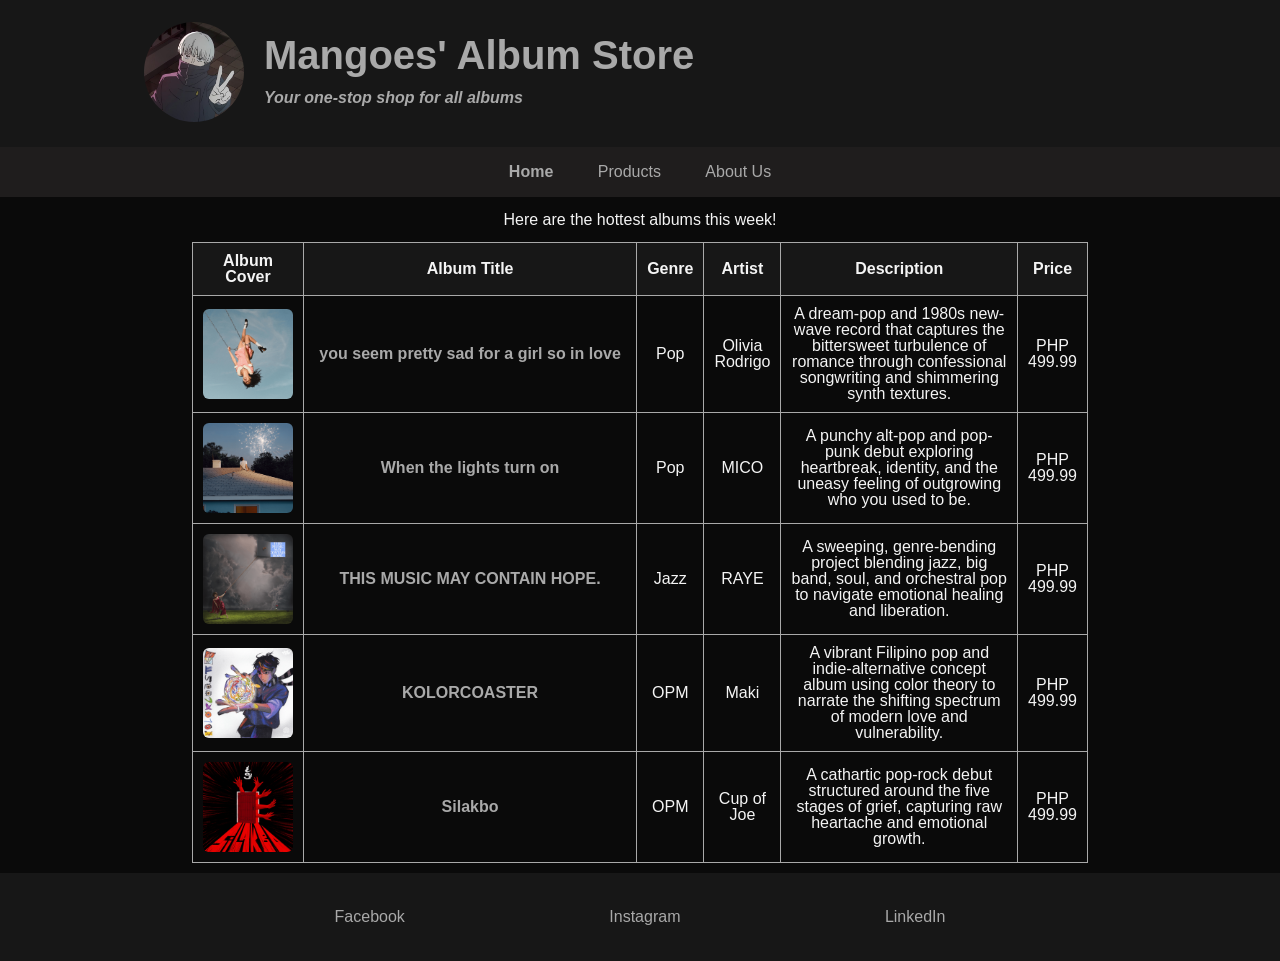
==== index.html @ a415aa40 "Activity 3" ====
<!DOCTYPE html>
<html lang="en">
    <head>
        <meta charset="UTF-8">
        <meta name="viewport" content="width=device-width, initial-scale=1.0">
        <title>Home | Mangoes' Album Store</title>
        <link rel="stylesheet" href="style.css">
    </head>

    <body>
        <header id="main-header">
            <div class="container header-container">
                <a href="index.html"><img src="images/header.jpg" alt="Logo" class="logo"></a>               
                
                <div class="header-text">
                    <h1>Mangoes' Album Store</h1>
                    <h4><i>Your one-stop shop for all albums</i></h4>
                </div>
            </div>
        </header>

        <nav id="main-nav">
            <div class="container">
                <ul>
                    <li><a href="index.html"><b>Home</b></a></li>
                    <li><a href="page2.html">Products</a></li>
                    <li><a href="page3.html">About Us</a></li>
                </ul>
            </div>
        </nav>
        
        <p class="hot">Here are the hottest albums this week!</p>

        <table id="main-table">
            <div class="table-container">
                <tr>
                    <th>Album Cover</th>
                    <th>Album Title</th>
                    <th>Genre</th>
                    <th>Artist</th>
                    <th>Description</th>
                    <th>Price</th>
                </tr>

                <tr>
                    <td>
                        <div class="album-cover">
                            <img src = "images/home/cover1.png" alt = "Album Cover 1" width = "100" height = "100">

                            <div class="tracklist">
                                <h4>Tracklist:</h4>
                                <ol>
                                    <li>drop dead</li>
                                    <li>stupid song</li>
                                    <li>honeybee</li>
                                    <li>maggots for brains</li>
                                    <li>u + me = &lt3</li>
                                    <li>my way</li>
                                    <li>purple</li>
                                    <li>the cure</li>
                                    <li>begged</li>
                                    <li>what's wrong with me</li>
                                    <li>less</li>
                                    <li>expectations</li>
                                    <li>cigarette smoke</li>
                                </ol>
                            </div>
                        </div>
                    </td>
                    <td><a href="https://open.spotify.com/album/3WZZF72ihlKPZBS4zSsNHl" target="_blank"><b>you seem pretty sad for a girl so in love</b></a></td>
                    <td>Pop</td>
                    <td>Olivia Rodrigo</td>
                    <td>A dream-pop and 1980s new-wave record that captures the bittersweet turbulence of romance through confessional songwriting and shimmering synth textures.</td>
                    <td>PHP 499.99</td>
                </tr>

                <tr>
                    <td>
                        <div class="album-cover">
                            <img src = "images/home/cover2.png" alt = "Album Cover 2" width = "100" height = "100">

                            <div class="tracklist">
                                <h4>Tracklist:</h4>
                                <ol>
                                    <li>Open up your eyes</li>
                                    <li>Like you mean it</li>
                                    <li>Do it all again</li>
                                    <li>WHY ARE YOU HERE</li>
                                    <li>DREAMBOY</li>
                                    <li>OH!</li>
                                    <li>Shoes</li>
                                    <li>Your favorite flowers</li>
                                    <li>Learning to love</li>
                                    <li>Can't keep crying</li>   
                                </ol>
                            </div>
                        </div>
                    </td>
                    <td><a href="https://open.spotify.com/album/25ilbvHuFozwjisTCEGyuR?si=EHot-hqrSCiP7mtj_w2_yA" target="_blank"><b>When the lights turn on</b></a></td>
                    <td>Pop</td>
                    <td>MICO</td>
                    <td>A punchy alt-pop and pop-punk debut exploring heartbreak, identity, and the uneasy feeling of outgrowing who you used to be.</td>
                    <td>PHP 499.99</td>
                </tr>

                <tr>
                    <td>
                        <div class="album-cover">
                            <img src = "images/home/cover3.png" alt = "Album Cover 3" width = "100" height = "100">

                            <div class="tracklist">
                                <h4>Tracklist:</h4>
                                <ol>
                                    <li>Intro: Girl Under The Grey Cloud</li>
                                    <li>I Will Overcome</li>
                                    <li>Beware.. The South London Lover Boy</li>
                                    <li>The WhatsApp Shakespeare</li>
                                    <li>Winter Woman</li>
                                    <li>Click Clack Symphony (featuring Hans Zimmer)</li>
                                    <li>I Know You're Hurting</li>
                                    <li>Life Boat</li>
                                    <li>I Hate The Way I Look Today</li>
                                    <li>Goodbye Henry (featuring Al Green)</li>
                                    <li>Nightingale Lane</li>
                                    <li>Skin &amp; Bones</li>
                                    <li>WHERE IS MY HUSBAND!</li>
                                    <li>Fields (featuring Grandad Michael)</li>
                                    <li>Joy (featuring Amma and Absolutely)</li>
                                    <li>Happier Times Ahead</li>
                                    <li>Fin</li>
                                </ol>
                            </div>
                        </div>
                    </td>
                    <td><a href="https://open.spotify.com/album/3ZN01xzenGMhWHdC5kfAe9?si=cRS8kMecQGCB2a1m0_wI3Q" target="_blank"><b>THIS MUSIC MAY CONTAIN HOPE.</b></a></td>
                    <td>Jazz</td>
                    <td>RAYE</td>
                    <td>A sweeping, genre-bending project blending jazz, big band, soul, and orchestral pop to navigate emotional healing and liberation.</td>
                    <td>PHP 499.99</td>
                </tr>

                <tr>
                    <td>
                        <div class="album-cover">
                            <img src = "images/home/cover4.png" alt = "Album Cover 4" width = "100" height = "100">
                        
                            <div class="tracklist">
                                <h4>Tracklist:</h4>
                                <ol>
                                    <li>Namumula</li>
                                    <li>kahel na langit</li>
                                    <li>Dilaw</li>
                                    <li>turning green</li>
                                    <li>Bughaw</li>
                                    <li>INDIGO (with you)</li>
                                    <li>Nangungulila</li>
                                    <li>itim na ulap</li>
                                    <li>Abelyana</li>
                                    <li>ROYGBIV</li>
                                </ol>
                        </div>
                    </td>
                    <td><a href="https://open.spotify.com/album/1LbK9faGw5Fn3WiX4NoA5a?si=hiMToTyWT2CjLJXlHLeUxQ" target="_blank"><b>KOLORCOASTER</b></a></td>
                    <td>OPM</td>
                    <td>Maki</td>
                    <td>A vibrant Filipino pop and indie-alternative concept album using color theory to narrate the shifting spectrum of modern love and vulnerability.</td>
                    <td>PHP 499.99</td>
                </tr>

                <tr>
                    <td>
                        <div class="album-cover">
                            <img src = "images/home/cover5.png" alt = "Album Cover 5" width = "100" height = "100">
                        
                            <div class="tracklist">
                                <h4>Tracklist:</h4>
                                <ol>
                                    <li>Bagyo</li>
                                    <li>Wine</li>
                                    <li>Kanelang Mata</li>
                                    <li>Bubog</li>
                                    <li>Siping</li>
                                    <li>Pahina</li>
                                    <li>Multo</li>
                                    <li>'Di Maaari</li>
                                    <li>Hinga</li>
                                    <li>Silakbo</li>
                                </ol>
                        </div>
                    </td>
                    <td><a href="https://open.spotify.com/album/2WOyuTsNHF90SryrS3kmIN?si=258d83c2ef4048fb" target="_blank"><b>Silakbo</b></a></td>
                    <td>OPM</td>
                    <td>Cup of Joe</td>
                    <td>A cathartic pop-rock debut structured around the five stages of grief, capturing raw heartache and emotional growth.</td>
                    <td>PHP 499.99</td>
                </tr>
            </div>
        </table>

        <footer id="main-footer">
            <div class="socials">
                <ul>
                    <li><a href="#">Facebook</a></li>
                    <li><a href="#">Instagram</a></li>
                    <li><a href="#">LinkedIn</a></li>
                </ul>
            </div>
        </footer>

    </body>
</html>
---- style.css ----
body{
    background-color: #0A0A0A;
    color: #f4f4f4;
    font-family: Verdana, Geneva, Tahoma, sans-serif;
    font-size: 16px;
    line-height: 1em;
    margin: 0;
    display: flex;
    flex-direction: column;
    min-height: 100vh;
}

p{
    max-width: 850px;
    margin: 0 auto 1.5em auto;
    text-align: center;
    line-height: 1.6;
}

a{
    color: #a9a9a9;
    text-decoration: none;
}

a:hover{
    color: #ff1493;
    text-decoration: underline;
    text-shadow: 0px 4px 7px #c42f7f;
}

table, th, td{
    border: 1px solid #a9a9a9;
    padding: 10px;
    border-collapse: collapse;
    margin: 0 auto;
}

th{
    border: 1px solid #a9a9a9;
    padding: 10px;
    border-collapse: collapse;
    margin: 0 auto;
    background-color: #171717;
}

td img {
  border-radius: 6px;
  transition: transform 0.3s ease;
}

td img:hover {
  transform: scale(1.1);
}

tbody tr:hover {
  background-color: #d1007034;
  color: #f4f4f4;
  transition: background-color 0.3s ease, color 0.3s ease;
}

#main-header{
    background-color: #171717;
    color: #a9a9a9;
    text-align: center;
    padding: 20px;
}

#main-header h1{
    font-size: 2.5em;
}

#main-header h2{
    font-size: 1.5em;
}

#main-nav{
    background-color: #1f1d1d;
    color: #a9a9a9;
    text-align: center;
    padding: 1px;
}

#main-nav ul{
    list-style: none;
    padding: 0;
}

#main-nav li{
    display: inline;
    margin: 20px;
}

#main-table{
    width: 70%;
    text-align: center;
    margin-bottom: 10px;

}

#main-table th:nth-child(1){
    width: 10px;
    height: 10px;
}

#main-table th:nth-child(2){
    width: 38%;
}

#main-table th:nth-child(5){
    width: 27%;
}

#products-table{
    width: 70%;
    text-align: center;
    margin-bottom: 10px;
}

#products-table th:nth-child(1){
    width: 10px;
    height: 10px;
}

#products-table th:nth-child(2){
    width: 38%;
}

#products-table th:nth-child(4){
    width: 27%;
}

#main-footer{
    background-color: #171717;
    color: #A9A9A9;
    text-align: center;
    padding: 20px 0;
    width: 100%;
}

#main-footer ul{
    list-style: none;
    padding: 0;
}

#main-footer li{
    display: inline;
    margin: 100px;
}

.container{
    width: 80%;
    margin: 0 auto;
}

.header-container{
    display: flex;
    align-items: center;
    justify-content: flex-start;
    gap: 20px;
}

.logo{
    width: 100px;
    height: 100px;
    object-fit: cover;
    border-radius: 50%;
}

.header-text{
    text-align: left;
}

.header h1, .header h4{
    margin: 0;
    padding: 2px 0;
}

.hot{
    max-width: 850px;
    margin-top: 10px;
    margin-bottom: -10px;
    text-align: center;
    line-height: 1.6;
}

.table-container {
    margin: 10px auto;
    border-collapse: collapse;
    width: 80%;
}

.album-cover {
    position: relative;
    width: 90px;
    height: 90px;
    margin: 0 auto;
    border-radius: 6px;
}

.album-cover img {
    width: 100%;
    height: 100%;
    object-fit: cover;
    display: block;
}

.tracklist {
    position: absolute;
    top: 0;
    right: 105%;
    width: 170px;
    max-height: auto;
    background-color: #d10070;
    border: 1px solid #d10070;
    box-shadow: 0 4px 12px rgba(0, 0, 0, 0.6);
    border-radius: 8px;
    color: #a9a9a9;
    opacity: 0;
    visibility: hidden;
    transition: opacity 0.25s ease, visibility 0.25s ease;
    
    overflow-y: auto;
    overflow-x: hidden;
    box-sizing: border-box;
    padding: 10px;
    text-align: left;
    z-index: 99;
}

.tracklist h4 {
    margin: 0 0 4px 0;
    font-size: 0.65rem;
    text-transform: uppercase;
    color: #f4f4f4;
    text-align: center;
}

.tracklist ol {
    margin: 0;
    padding-left: 14px;
    font-size: 0.55rem;
    line-height: 1.2;
}

.album-cover:hover .tracklist {
    opacity: 1;
    visibility: visible;
}

.main-content{
    flex: 1;
    display: flex;
    flex-direction: column;
    justify-content: center;
    align-items: center;
    padding: 30px 20px;
}
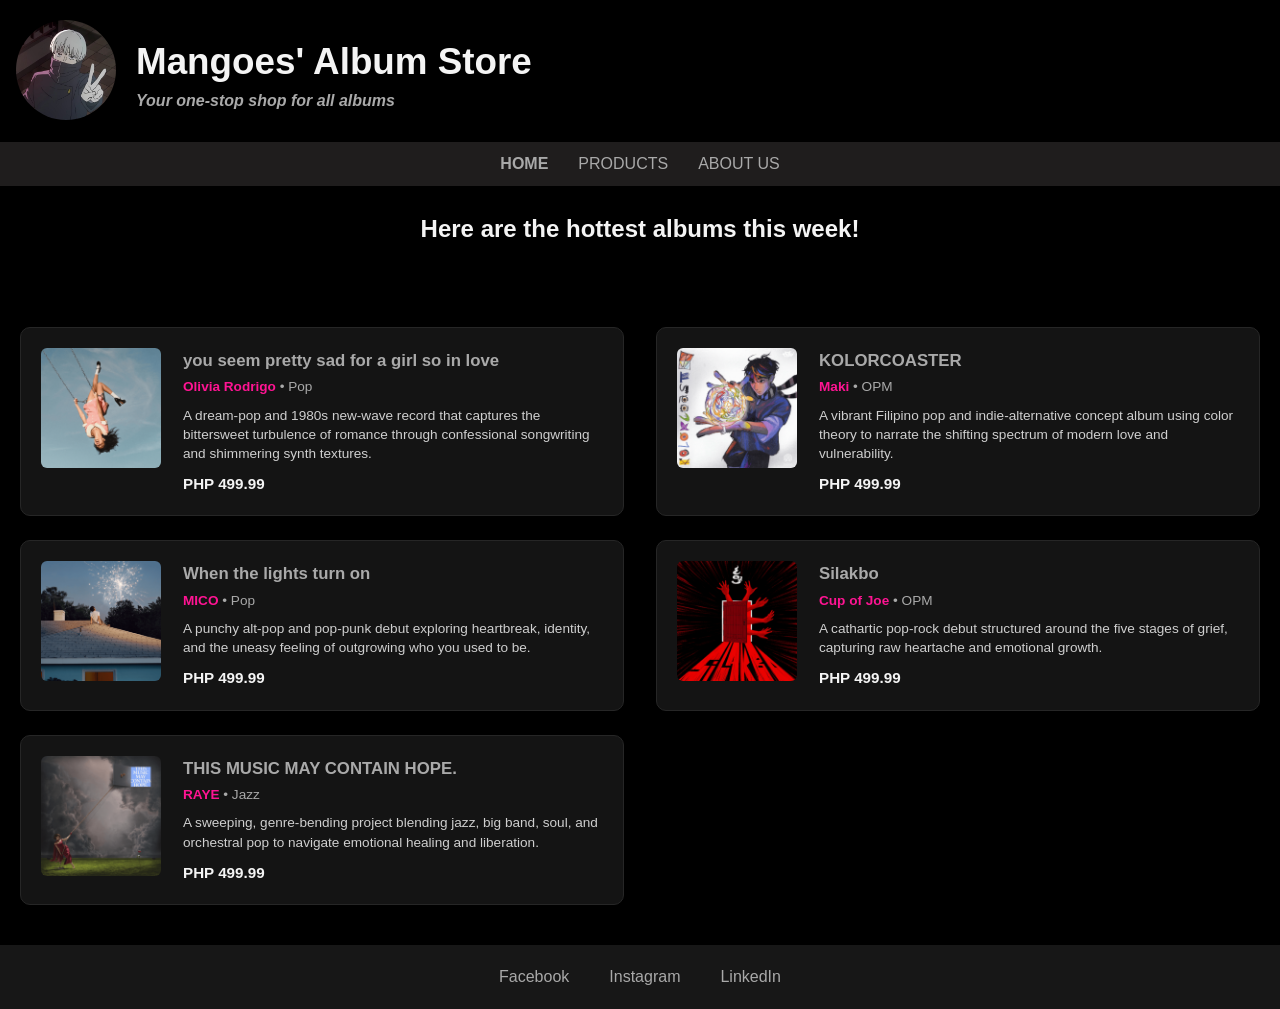
==== commit 8c5f010a: "Act 3" ====
--- a/index.html
+++ b/index.html
@@ -1,24 +1,22 @@
 <!DOCTYPE html>
 <html lang="en">
-    <head>
-        <meta charset="UTF-8">
-        <meta name="viewport" content="width=device-width, initial-scale=1.0">
-        <title>Home | Mangoes' Album Store</title>
-        <link rel="stylesheet" href="style.css">
-    </head>
-
-    <body>
-        <header id="main-header">
-            <div class="container header-container">
-                <a href="index.html"><img src="images/header.jpg" alt="Logo" class="logo"></a>               
-                
-                <div class="header-text">
-                    <h1>Mangoes' Album Store</h1>
-                    <h4><i>Your one-stop shop for all albums</i></h4>
-                </div>
-            </div>
-        </header>
-
+<head>
+    <meta charset="UTF-8">
+    <meta name="viewport" content="width=device-width, initial-scale=1.0">
+    <title>HOME | Mangoes Album Store</title>
+    <link rel="stylesheet" href="style.css">
+    <link rel="stylesheet" href="https://cdnjs.cloudflare.com/ajax/libs/font-awesome/6.4.0/css/all.min.css">
+</head>
+<body>
+    <header id="main-header">
+        <div class="container header-container">
+            <a href="index.html"><img src="images/header.jpg" alt="Logo" class="logo"></a>               
+            <div class="header-text">
+                <h1>Mangoes' Album Store</h1>
+                <h4><i>Your one-stop shop for all albums</i></h4>
+            </div>
+        </div>
+        
         <nav id="main-nav">
             <div class="container">
                 <ul>
@@ -29,183 +27,175 @@
             </div>
         </nav>
         
-        <p class="hot">Here are the hottest albums this week!</p>
-
-        <table id="main-table">
-            <div class="table-container">
-                <tr>
-                    <th>Album Cover</th>
-                    <th>Album Title</th>
-                    <th>Genre</th>
-                    <th>Artist</th>
-                    <th>Description</th>
-                    <th>Price</th>
-                </tr>
-
-                <tr>
-                    <td>
-                        <div class="album-cover">
-                            <img src = "images/home/cover1.png" alt = "Album Cover 1" width = "100" height = "100">
-
-                            <div class="tracklist">
-                                <h4>Tracklist:</h4>
-                                <ol>
-                                    <li>drop dead</li>
-                                    <li>stupid song</li>
-                                    <li>honeybee</li>
-                                    <li>maggots for brains</li>
-                                    <li>u + me = &lt3</li>
-                                    <li>my way</li>
-                                    <li>purple</li>
-                                    <li>the cure</li>
-                                    <li>begged</li>
-                                    <li>what's wrong with me</li>
-                                    <li>less</li>
-                                    <li>expectations</li>
-                                    <li>cigarette smoke</li>
-                                </ol>
-                            </div>
-                        </div>
-                    </td>
-                    <td><a href="https://open.spotify.com/album/3WZZF72ihlKPZBS4zSsNHl" target="_blank"><b>you seem pretty sad for a girl so in love</b></a></td>
-                    <td>Pop</td>
-                    <td>Olivia Rodrigo</td>
-                    <td>A dream-pop and 1980s new-wave record that captures the bittersweet turbulence of romance through confessional songwriting and shimmering synth textures.</td>
-                    <td>PHP 499.99</td>
-                </tr>
-
-                <tr>
-                    <td>
-                        <div class="album-cover">
-                            <img src = "images/home/cover2.png" alt = "Album Cover 2" width = "100" height = "100">
-
-                            <div class="tracklist">
-                                <h4>Tracklist:</h4>
-                                <ol>
-                                    <li>Open up your eyes</li>
-                                    <li>Like you mean it</li>
-                                    <li>Do it all again</li>
-                                    <li>WHY ARE YOU HERE</li>
-                                    <li>DREAMBOY</li>
-                                    <li>OH!</li>
-                                    <li>Shoes</li>
-                                    <li>Your favorite flowers</li>
-                                    <li>Learning to love</li>
-                                    <li>Can't keep crying</li>   
-                                </ol>
-                            </div>
-                        </div>
-                    </td>
-                    <td><a href="https://open.spotify.com/album/25ilbvHuFozwjisTCEGyuR?si=EHot-hqrSCiP7mtj_w2_yA" target="_blank"><b>When the lights turn on</b></a></td>
-                    <td>Pop</td>
-                    <td>MICO</td>
-                    <td>A punchy alt-pop and pop-punk debut exploring heartbreak, identity, and the uneasy feeling of outgrowing who you used to be.</td>
-                    <td>PHP 499.99</td>
-                </tr>
-
-                <tr>
-                    <td>
-                        <div class="album-cover">
-                            <img src = "images/home/cover3.png" alt = "Album Cover 3" width = "100" height = "100">
-
-                            <div class="tracklist">
-                                <h4>Tracklist:</h4>
-                                <ol>
-                                    <li>Intro: Girl Under The Grey Cloud</li>
-                                    <li>I Will Overcome</li>
-                                    <li>Beware.. The South London Lover Boy</li>
-                                    <li>The WhatsApp Shakespeare</li>
-                                    <li>Winter Woman</li>
-                                    <li>Click Clack Symphony (featuring Hans Zimmer)</li>
-                                    <li>I Know You're Hurting</li>
-                                    <li>Life Boat</li>
-                                    <li>I Hate The Way I Look Today</li>
-                                    <li>Goodbye Henry (featuring Al Green)</li>
-                                    <li>Nightingale Lane</li>
-                                    <li>Skin &amp; Bones</li>
-                                    <li>WHERE IS MY HUSBAND!</li>
-                                    <li>Fields (featuring Grandad Michael)</li>
-                                    <li>Joy (featuring Amma and Absolutely)</li>
-                                    <li>Happier Times Ahead</li>
-                                    <li>Fin</li>
-                                </ol>
-                            </div>
-                        </div>
-                    </td>
-                    <td><a href="https://open.spotify.com/album/3ZN01xzenGMhWHdC5kfAe9?si=cRS8kMecQGCB2a1m0_wI3Q" target="_blank"><b>THIS MUSIC MAY CONTAIN HOPE.</b></a></td>
-                    <td>Jazz</td>
-                    <td>RAYE</td>
-                    <td>A sweeping, genre-bending project blending jazz, big band, soul, and orchestral pop to navigate emotional healing and liberation.</td>
-                    <td>PHP 499.99</td>
-                </tr>
-
-                <tr>
-                    <td>
-                        <div class="album-cover">
-                            <img src = "images/home/cover4.png" alt = "Album Cover 4" width = "100" height = "100">
-                        
-                            <div class="tracklist">
-                                <h4>Tracklist:</h4>
-                                <ol>
-                                    <li>Namumula</li>
-                                    <li>kahel na langit</li>
-                                    <li>Dilaw</li>
-                                    <li>turning green</li>
-                                    <li>Bughaw</li>
-                                    <li>INDIGO (with you)</li>
-                                    <li>Nangungulila</li>
-                                    <li>itim na ulap</li>
-                                    <li>Abelyana</li>
-                                    <li>ROYGBIV</li>
-                                </ol>
-                        </div>
-                    </td>
-                    <td><a href="https://open.spotify.com/album/1LbK9faGw5Fn3WiX4NoA5a?si=hiMToTyWT2CjLJXlHLeUxQ" target="_blank"><b>KOLORCOASTER</b></a></td>
-                    <td>OPM</td>
-                    <td>Maki</td>
-                    <td>A vibrant Filipino pop and indie-alternative concept album using color theory to narrate the shifting spectrum of modern love and vulnerability.</td>
-                    <td>PHP 499.99</td>
-                </tr>
-
-                <tr>
-                    <td>
-                        <div class="album-cover">
-                            <img src = "images/home/cover5.png" alt = "Album Cover 5" width = "100" height = "100">
-                        
-                            <div class="tracklist">
-                                <h4>Tracklist:</h4>
-                                <ol>
-                                    <li>Bagyo</li>
-                                    <li>Wine</li>
-                                    <li>Kanelang Mata</li>
-                                    <li>Bubog</li>
-                                    <li>Siping</li>
-                                    <li>Pahina</li>
-                                    <li>Multo</li>
-                                    <li>'Di Maaari</li>
-                                    <li>Hinga</li>
-                                    <li>Silakbo</li>
-                                </ol>
-                        </div>
-                    </td>
-                    <td><a href="https://open.spotify.com/album/2WOyuTsNHF90SryrS3kmIN?si=258d83c2ef4048fb" target="_blank"><b>Silakbo</b></a></td>
-                    <td>OPM</td>
-                    <td>Cup of Joe</td>
-                    <td>A cathartic pop-rock debut structured around the five stages of grief, capturing raw heartache and emotional growth.</td>
-                    <td>PHP 499.99</td>
-                </tr>
-            </div>
-        </table>
-
-        <footer id="main-footer">
-            <div class="socials">
-                <ul>
-                    <li><a href="#">Facebook</a></li>
-                    <li><a href="#">Instagram</a></li>
-                    <li><a href="#">LinkedIn</a></li>
-                </ul>
-            </div>
-        </footer>
-
-    </body>
+        <div class="banner">
+            <div class="container">
+                <h3>Here are the hottest albums this week!</h3>
+            </div>
+        </div>
+    </header>
+    
+    <main class="cont">
+        <div class="box">
+            <div class="columns">
+                <div class="album-card">
+                    <div class="album-cover">
+                        <img src="images/home/cover1.png" alt="Album Cover 1">
+                        <div class="tracklist">
+                            <h4>Tracklist:</h4>
+                            <ol>
+                                <li>drop dead</li>
+                                <li>stupid song</li>
+                                <li>honeybee</li>
+                                <li>maggots for brains</li>
+                                <li>u + me = &lt;3</li>
+                                <li>my way</li>
+                                <li>purple</li>
+                                <li>the cure</li>
+                                <li>begged</li>
+                                <li>what's wrong with me</li>
+                                <li>less</li>
+                                <li>expectations</li>
+                                <li>cigarette smoke</li>
+                            </ol>
+                        </div>
+                    </div>
+                    <div class="album-info">
+                        <h3><a href="https://open.spotify.com/album/3WZZF72ihlKPZBS4zSsNHl" target="_blank">you seem pretty sad for a girl so in love</a></h3>
+                        <p class="meta"><span class="artist">Olivia Rodrigo</span> • <span class="genre">Pop</span></p>
+                        <p class="desc">A dream-pop and 1980s new-wave record that captures the bittersweet turbulence of romance through confessional songwriting and shimmering synth textures.</p>
+                        <p class="price">PHP 499.99</p>
+                    </div>
+                </div>
+
+                <div class="album-card">
+                    <div class="album-cover">
+                        <img src="images/home/cover2.png" alt="Album Cover 2">
+                        <div class="tracklist">
+                            <h4>Tracklist:</h4>
+                            <ol>
+                                <li>Open up your eyes</li>
+                                <li>Like you mean it</li>
+                                <li>Do it all again</li>
+                                <li>WHY ARE YOU HERE</li>
+                                <li>DREAMBOY</li>
+                                <li>OH!</li>
+                                <li>Shoes</li>
+                                <li>Your favorite flowers</li>
+                                <li>Learning to love</li>
+                                <li>Can't keep crying</li>   
+                            </ol>
+                        </div>
+                    </div>
+                    <div class="album-info">
+                        <h3><a href="https://open.spotify.com/album/25ilbvHuFozwjisTCEGyuR?si=EHot-hqrSCiP7mtj_w2_yA" target="_blank">When the lights turn on</a></h3>
+                        <p class="meta"><span class="artist">MICO</span> • <span class="genre">Pop</span></p>
+                        <p class="desc">A punchy alt-pop and pop-punk debut exploring heartbreak, identity, and the uneasy feeling of outgrowing who you used to be.</p>
+                        <p class="price">PHP 499.99</p>
+                    </div>
+                </div>
+
+                <div class="album-card">
+                    <div class="album-cover">
+                        <img src="images/home/cover3.png" alt="Album Cover 3">
+                        <div class="tracklist">
+                            <h4>Tracklist:</h4>
+                            <ol>
+                                <li>Intro: Girl Under The Grey Cloud</li>
+                                <li>I Will Overcome</li>
+                                <li>Beware.. The South London Lover Boy</li>
+                                <li>The WhatsApp Shakespeare</li>
+                                <li>Winter Woman</li>
+                                <li>Click Clack Symphony (featuring Hans Zimmer)</li>
+                                <li>I Know You're Hurting</li>
+                                <li>Life Boat</li>
+                                <li>I Hate The Way I Look Today</li>
+                                <li>Goodbye Henry (featuring Al Green)</li>
+                                <li>Nightingale Lane</li>
+                                <li>Skin &amp; Bones</li>
+                                <li>WHERE IS MY HUSBAND!</li>
+                                <li>Fields (featuring Grandad Michael)</li>
+                                <li>Joy (featuring Amma and Absolutely)</li>
+                                <li>Happier Times Ahead</li>
+                                <li>Fin</li>
+                            </ol>
+                        </div>
+                    </div>
+                    <div class="album-info">
+                        <h3><a href="https://open.spotify.com/album/3ZN01xzenGMhWHdC5kfAe9?si=cRS8kMecQGCB2a1m0_wI3Q" target="_blank">THIS MUSIC MAY CONTAIN HOPE.</a></h3>
+                        <p class="meta"><span class="artist">RAYE</span> • <span class="genre">Jazz</span></p>
+                        <p class="desc">A sweeping, genre-bending project blending jazz, big band, soul, and orchestral pop to navigate emotional healing and liberation.</p>
+                        <p class="price">PHP 499.99</p>
+                    </div>
+                </div>
+            </div>
+
+            <div class="columns">
+                <div class="album-card">
+                    <div class="album-cover">
+                        <img src="images/home/cover4.png" alt="Album Cover 4">
+                        <div class="tracklist">
+                            <h4>Tracklist:</h4>
+                            <ol>
+                                <li>Namumula</li>
+                                <li>kahel na langit</li>
+                                <li>Dilaw</li>
+                                <li>turning green</li>
+                                <li>Bughaw</li>
+                                <li>INDIGO (with you)</li>
+                                <li>Nangungulila</li>
+                                <li>itim na ulap</li>
+                                <li>Abelyana</li>
+                                <li>ROYGBIV</li>
+                            </ol>
+                        </div>
+                    </div>
+                    <div class="album-info">
+                        <h3><a href="https://open.spotify.com/album/1LbK9faGw5Fn3WiX4NoA5a?si=hiMToTyWT2CjLJXlHLeUxQ" target="_blank">KOLORCOASTER</a></h3>
+                        <p class="meta"><span class="artist">Maki</span> • <span class="genre">OPM</span></p>
+                        <p class="desc">A vibrant Filipino pop and indie-alternative concept album using color theory to narrate the shifting spectrum of modern love and vulnerability.</p>
+                        <p class="price">PHP 499.99</p>
+                    </div>
+                </div>
+
+                <!-- Album 5 -->
+                <div class="album-card">
+                    <div class="album-cover">
+                        <img src="images/home/cover5.png" alt="Album Cover 5">
+                        <div class="tracklist">
+                            <h4>Tracklist:</h4>
+                            <ol>
+                                <li>Bagyo</li>
+                                <li>Wine</li>
+                                <li>Kanelang Mata</li>
+                                <li>Bubog</li>
+                                <li>Siping</li>
+                                <li>Pahina</li>
+                                <li>Multo</li>
+                                <li>'Di Maaari</li>
+                                <li>Hinga</li>
+                                <li>Silakbo</li>
+                            </ol>
+                        </div>
+                    </div>
+                    <div class="album-info">
+                        <h3><a href="https://open.spotify.com/album/2WOyuTsNHF90SryrS3kmIN?si=258d83c2ef4048fb" target="_blank">Silakbo</a></h3>
+                        <p class="meta"><span class="artist">Cup of Joe</span> • <span class="genre">OPM</span></p>
+                        <p class="desc">A cathartic pop-rock debut structured around the five stages of grief, capturing raw heartache and emotional growth.</p>
+                        <p class="price">PHP 499.99</p>
+                    </div>
+                </div>
+            </div>
+        </div>
+    </main>
+
+    <footer id="main-footer">
+        <div class="socials">
+            <ul>
+                <li><a href="#">Facebook</a></li>
+                <li><a href="#">Instagram</a></li>
+                <li><a href="#">LinkedIn</a></li>
+            </ul>
+        </div>
+    </footer>
+</body>
 </html>
--- a/style.css
+++ b/style.css
@@ -1,245 +1,229 @@
-body{
-    background-color: #0A0A0A;
-    color: #f4f4f4;
+* {
+    box-sizing: border-box;
+    padding: 0;
+    margin: 0;
+}
+
+body {
     font-family: Verdana, Geneva, Tahoma, sans-serif;
-    font-size: 16px;
-    line-height: 1em;
-    margin: 0;
+    line-height: 1.5;
+    color: #f4f4f4;
+    background-color: #000000;
     display: flex;
     flex-direction: column;
     min-height: 100vh;
 }
 
-p{
-    max-width: 850px;
-    margin: 0 auto 1.5em auto;
-    text-align: center;
-    line-height: 1.6;
-}
-
-a{
+a {
     color: #a9a9a9;
     text-decoration: none;
-}
-
-a:hover{
+    transition: color 0.2s ease, text-shadow 0.2s ease;
+}
+
+a:hover {
     color: #ff1493;
     text-decoration: underline;
     text-shadow: 0px 4px 7px #c42f7f;
 }
 
-table, th, td{
-    border: 1px solid #a9a9a9;
-    padding: 10px;
-    border-collapse: collapse;
+.container {
+    max-width: 1320px;
     margin: 0 auto;
-}
-
-th{
-    border: 1px solid #a9a9a9;
-    padding: 10px;
-    border-collapse: collapse;
-    margin: 0 auto;
+    padding: 0 1rem;
+}
+
+#main-header {
     background-color: #171717;
-}
-
-td img {
-  border-radius: 6px;
-  transition: transform 0.3s ease;
-}
-
-td img:hover {
-  transform: scale(1.1);
-}
-
-tbody tr:hover {
-  background-color: #d1007034;
-  color: #f4f4f4;
-  transition: background-color 0.3s ease, color 0.3s ease;
-}
-
-#main-header{
-    background-color: #171717;
-    color: #a9a9a9;
-    text-align: center;
-    padding: 20px;
-}
-
-#main-header h1{
-    font-size: 2.5em;
-}
-
-#main-header h2{
-    font-size: 1.5em;
-}
-
-#main-nav{
-    background-color: #1f1d1d;
-    color: #a9a9a9;
-    text-align: center;
-    padding: 1px;
-}
-
-#main-nav ul{
-    list-style: none;
-    padding: 0;
-}
-
-#main-nav li{
-    display: inline;
-    margin: 20px;
-}
-
-#main-table{
-    width: 70%;
-    text-align: center;
-    margin-bottom: 10px;
-
-}
-
-#main-table th:nth-child(1){
-    width: 10px;
-    height: 10px;
-}
-
-#main-table th:nth-child(2){
-    width: 38%;
-}
-
-#main-table th:nth-child(5){
-    width: 27%;
-}
-
-#products-table{
-    width: 70%;
-    text-align: center;
-    margin-bottom: 10px;
-}
-
-#products-table th:nth-child(1){
-    width: 10px;
-    height: 10px;
-}
-
-#products-table th:nth-child(2){
-    width: 38%;
-}
-
-#products-table th:nth-child(4){
-    width: 27%;
-}
-
-#main-footer{
-    background-color: #171717;
-    color: #A9A9A9;
-    text-align: center;
-    padding: 20px 0;
-    width: 100%;
-}
-
-#main-footer ul{
-    list-style: none;
-    padding: 0;
-}
-
-#main-footer li{
-    display: inline;
-    margin: 100px;
-}
-
-.container{
-    width: 80%;
-    margin: 0 auto;
-}
-
-.header-container{
-    display: flex;
-    align-items: center;
-    justify-content: flex-start;
-    gap: 20px;
-}
-
-.logo{
+    background: linear-gradient(rgba(0, 0, 0, 0.7), rgba(0, 0, 0, 0.7)), url('images/bg.jpg') no-repeat center center/cover;
+    color: #a9a9a9;
+    text-align: center;
+    padding-top: 20px;
+}
+
+.logo {
     width: 100px;
     height: 100px;
     object-fit: cover;
     border-radius: 50%;
 }
 
-.header-text{
+.header-text {
     text-align: left;
 }
 
-.header h1, .header h4{
-    margin: 0;
-    padding: 2px 0;
-}
-
-.hot{
-    max-width: 850px;
-    margin-top: 10px;
-    margin-bottom: -10px;
-    text-align: center;
-    line-height: 1.6;
-}
-
-.table-container {
-    margin: 10px auto;
-    border-collapse: collapse;
-    width: 80%;
+.header-text h1 {
+    font-size: 2.3em;
+    color: #f4f4f4;
+}
+
+.header-container {
+    display: flex;
+    align-items: center;
+    justify-content: flex-start;
+    gap: 20px;
+    padding-bottom: 15px;
+}
+
+#main-nav {
+    background-color: #1f1d1d;
+    color: #a9a9a9;
+    text-align: center;
+    padding: 10px 0;
+    text-transform: uppercase;
+}
+
+#main-nav ul {
+    list-style: none;
+    display: flex;
+    justify-content: center;
+    gap: 30px;
+}
+
+#main-nav li {
+    display: inline;
+}
+
+.banner {
+    color: #f4f4f4;
+    text-align: center;
+    padding: 25px 20px;
+}
+
+.banner h3 {
+    font-size: 1.5em;
+    margin-bottom: 15px;
+}
+
+.banner form {
+    background-color: #fff;
+    display: flex;
+    justify-content: space-between;
+    align-items: center;
+    padding: 0.5rem 1rem;
+    max-width: 600px;
+    margin: 0 auto;
+    border-radius: 2rem;
+}
+
+.search-input {
+    border: none;
+    outline: none;
+    font-size: 1rem;
+    width: 100%;
+    padding: 0.4rem;
+}
+
+.search-button {
+    background-color: transparent;
+    border: none;
+    cursor: pointer;
+    font-size: 1.1rem;
+    color: #333;
+}
+
+.cont {
+    flex: 1;
+    display: flex;
+    flex-direction: column;
+    align-items: center;
+    padding: 40px 20px;
+    width: 100%;
+    box-sizing: border-box;
+}
+
+.cont .box {
+    display: flex;
+    flex-direction: row;
+    justify-content: space-between;
+    align-items: flex-start;
+    gap: 32px;
+    width: 100%;
+}
+
+.cont .box .columns {
+    display: flex;
+    flex-direction: column;
+    gap: 24px;
+    width: calc(50% - 16px);
+}
+
+.category-heading {
+    color: #ff1493;
+    font-size: 1.6rem;
+    letter-spacing: 1px;
+    border-bottom: 2px solid #222;
+    padding-bottom: 10px;
+    margin-bottom: 28px;
+    text-align: left;
+}
+
+.album-card {
+    background-color: #141414;
+    border: 1px solid #262626;
+    border-radius: 10px;
+    padding: 20px;
+    display: flex;
+    flex-direction: row;
+    gap: 22px;
+    text-align: left;
+    min-height: 140px;
+    box-sizing: border-box;
+    transition: transform 0.2s ease, border-color 0.2s ease, background-color 0.2s ease;
+}
+
+.album-card:hover {
+    border-color: #d10070;
+    background-color: #1a1518;
+    transform: translateY(-2px);
 }
 
 .album-cover {
     position: relative;
-    width: 90px;
-    height: 90px;
-    margin: 0 auto;
-    border-radius: 6px;
+    width: 120px;
+    height: 120px;
+    flex-shrink: 0;
 }
 
 .album-cover img {
     width: 100%;
     height: 100%;
     object-fit: cover;
+    border-radius: 6px;
     display: block;
 }
 
 .tracklist {
     position: absolute;
     top: 0;
-    right: 105%;
-    width: 170px;
-    max-height: auto;
-    background-color: #d10070;
+    left: 105%;
+    width: 200px;
+    max-height: 220px;
+    background-color: #1c1318;
     border: 1px solid #d10070;
-    box-shadow: 0 4px 12px rgba(0, 0, 0, 0.6);
+    box-shadow: 0 6px 16px rgba(0, 0, 0, 0.75);
     border-radius: 8px;
-    color: #a9a9a9;
+    color: #e0e0e0;
     opacity: 0;
     visibility: hidden;
     transition: opacity 0.25s ease, visibility 0.25s ease;
-    
     overflow-y: auto;
-    overflow-x: hidden;
-    box-sizing: border-box;
-    padding: 10px;
-    text-align: left;
-    z-index: 99;
+    padding: 12px;
+    z-index: 100;
 }
 
 .tracklist h4 {
-    margin: 0 0 4px 0;
-    font-size: 0.65rem;
+    margin: 0 0 6px 0;
+    font-size: 0.75rem;
     text-transform: uppercase;
-    color: #f4f4f4;
+    color: #ff1493;
     text-align: center;
 }
 
 .tracklist ol {
     margin: 0;
-    padding-left: 14px;
-    font-size: 0.55rem;
-    line-height: 1.2;
+    padding-left: 18px;
+    font-size: 0.7rem;
+    line-height: 1.4;
 }
 
 .album-cover:hover .tracklist {
@@ -247,11 +231,62 @@
     visibility: visible;
 }
 
-.main-content{
-    flex: 1;
-    display: flex;
-    flex-direction: column;
+.album-info {
+    display: flex;
+    flex-direction: column;
+    justify-content: space-between;
+}
+
+.album-info h3 {
+    font-size: 1.05rem;
+    margin-bottom: 4px;
+}
+
+.album-info .meta {
+    font-size: 0.85rem;
+    color: #a9a9a9;
+    margin-bottom: 8px;
+}
+
+.album-info .artist {
+    color: #ff1493;
+    font-weight: bold;
+}
+
+.album-info .desc {
+    font-size: 0.85rem;
+    color: #cfcfcf;
+    line-height: 1.4;
+    margin-bottom: 10px;
+}
+
+.album-info .price {
+    font-size: 0.95rem;
+    font-weight: bold;
+    color: #f4f4f4;
+}
+
+@media (max-width: 900px) {
+    .cont .box {
+        flex-direction: column;
+    }
+    .cont .box .columns {
+        width: 100%;
+    }
+}
+
+#main-footer {
+    background-color: #171717;
+    color: #A9A9A9;
+    text-align: center;
+    padding: 20px 0;
+    width: 100%;
+    margin-top: auto;
+}
+
+#main-footer ul {
+    list-style: none;
+    display: flex;
     justify-content: center;
-    align-items: center;
-    padding: 30px 20px;
+    gap: 40px;
 }
